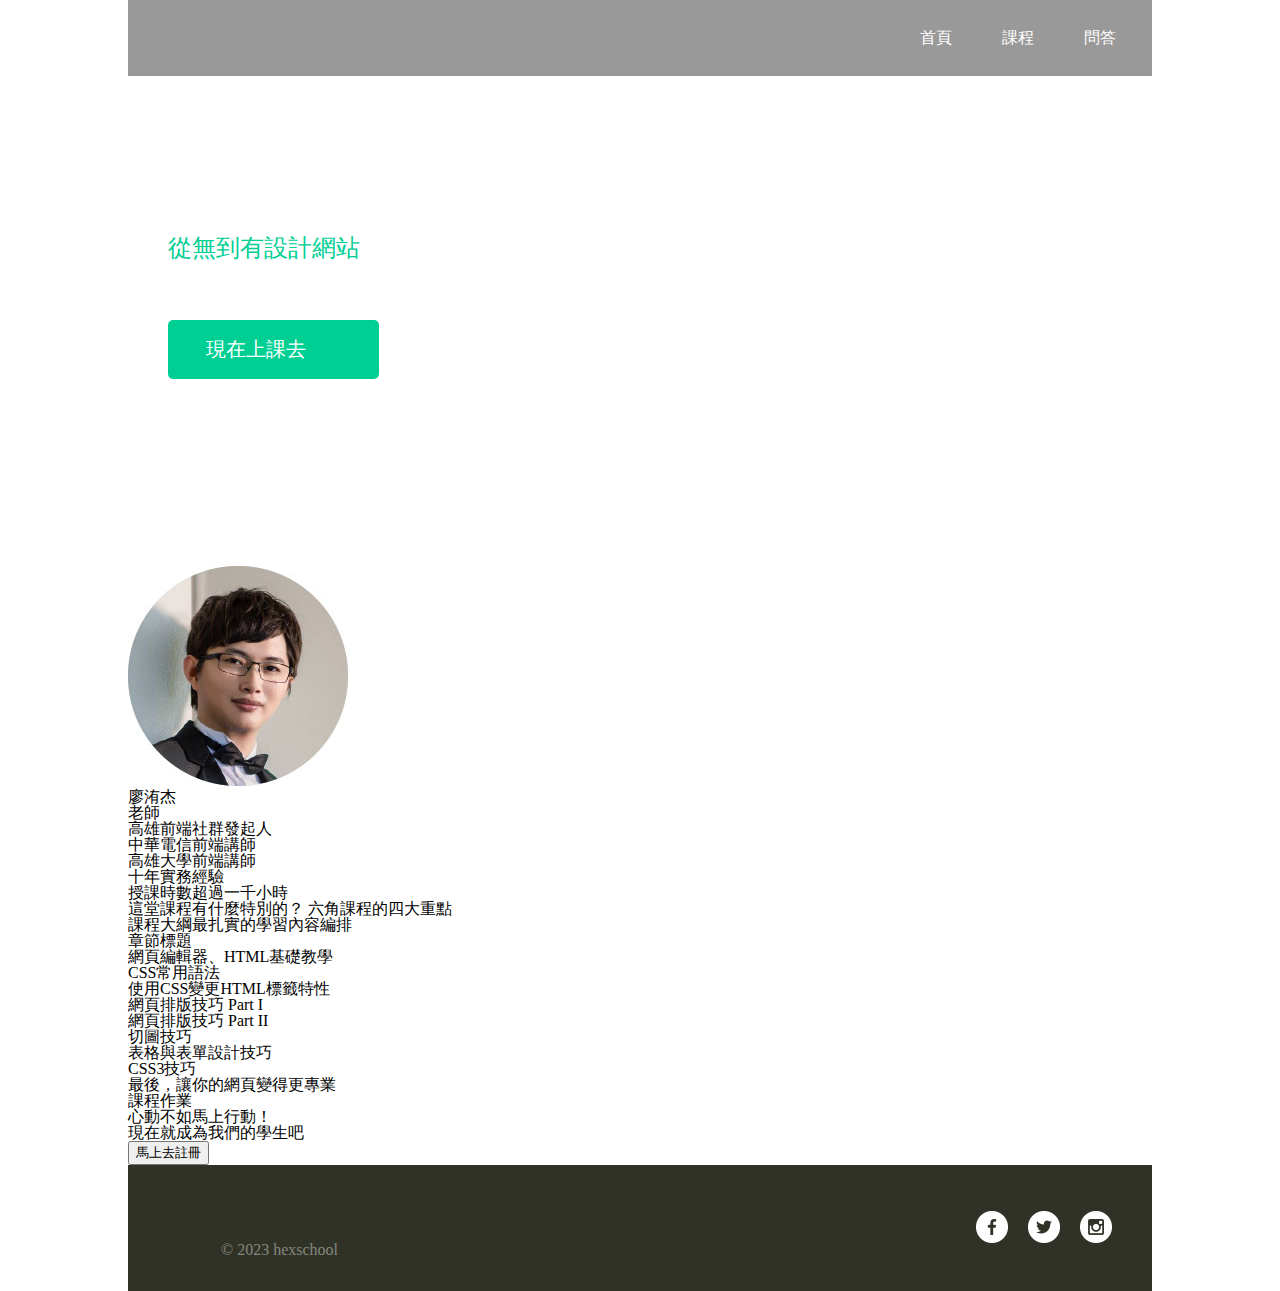
==== course.html @ a584e717 "adjust index.html naming and establish course.html" ====
<!DOCTYPE html>
<html lang="en">
<head>
    <meta charset="UTF-8">
    <title>六角學院前端語言線上課程</title>
    
    <link rel="icon" href="https://www.hexschool.com/favicon.ico" />
    <meta name="keywords" content="線上課程, 網頁設計, 前端, HTML, CSS, jQuery, javascript" />
    <meta name="viewport" content="width=device-width, initial-scale=1.0">
    <meta name="description" content="打破影音課程售後不理，我們在線上等著你。" />
    <meta name="author" content="michaelhsia" />

    <meta property="og:title" content="帶你學到會的線上課程  | 六角學院" />
    <meta property="og:description" content="打破影音課程售後不理，我們在線上等著你。" />
    <meta property="og:type" content="website" />
    <meta property="og:site_name" content="六角學院"/>
    <meta property="og:url" content="https://www.hexschool.com/" />
    <meta property="og:image" content="https://firebasestorage.googleapis.com/v0/b/hexschool-api.appspot.com/o/web%2Fevents%2F2019-js-starter%2Ffb-cover.png?alt=media&token=6d679c21-c0aa-454a-ad16-78c55b91dd50" />

    <meta http-equiv="X-UA-Compatible" content="IE=edge" />
    <meta name="viewport" content="width=device-width, initial-scale=1.0" />

    <link rel="stylesheet" href="css/all.css">
</head>
<body>
    <div class="wrap">
        <div class="course_banner">
            <div class="header">
                <h1><a href="https://www.hexschool.com/" target="_blank">六角學院</a></h1>
                <ul>
                    <li><a href="index.html">首頁</a></li>
                    <li><a href="course.html">課程</a></li>
                    <li><a href="faq.html">問答</a></li>
                </ul>
            </div>
            <div class="course_banner_wrap">
                <div class="course_banner_text">
                    <h2>HTML、 CSS 開發網站</h2>
                    <h3>從無到有設計網站</h3>
                    <a class="banner_button" href="https://www.hexschool.com/"><button>現在上課去</button></a>
                </div>
                <div class="course_banner_logo">
                    <img src="images/banner-html.png" alt="html5">
                    <img src="images/banner-css.png" alt="css3">
                </div>
            </div>
        </div>
        <div class="course_content">
            <div class="course_lecturer">
                <img src="images/personal-pic.jpg" alt="六角學院講師照片">
                <h2>
                    廖洧杰
                    <br>
                    老師
                </h2>
                <ul>
                    <li>高雄前端社群發起人</li>
                    <li>中華電信前端講師</li>
                    <li>高雄大學前端講師</li>
                    <li>十年實務經驗</li>
                    <li>授課時數超過一千小時</li>
                </ul>
            </div>
            <div class="course_details">
                <p><span>這堂課程有什麼特別的？ </span>六角課程的四大重點</p>
                <ol>
                    <li></li>
                    <li></li>
                    <li></li>
                    <li></li>
                </ol>
            </div>
            <div class="course_compare">
                    <p><span>課程大綱</span>最扎實的學習內容編排</p>
                    <table>
                        <tr>
                            <td>章節標題</td>
                        </tr>
                        <tr>
                            <td>網頁編輯器、HTML基礎教學</td>
                        </tr>
                        <tr>
                            <td>CSS常用語法</td>
                        </tr>
                        <tr>
                            <td>使用CSS變更HTML標籤特性</td>
                        </tr>
                        <tr>
                            <td>網頁排版技巧 Part I</td>
                        </tr>
                        <tr>
                            <td>網頁排版技巧 Part II</td>
                        </tr>
                        <tr>
                            <td>切圖技巧</td>
                        </tr>
                        <tr>
                            <td>表格與表單設計技巧</td>
                        </tr>
                        <tr>
                            <td>CSS3技巧</td>
                        </tr>
                        <tr>
                            <td>最後，讓你的網頁變得更專業</td>
                        </tr>
                        <tr>
                            <td>課程作業</td>
                        </tr>
                    </table>
            </div>
            <div class="course_form">
                <h3>
                    心動不如馬上行動！
                    <br>
                    現在就成為我們的學生吧
                </h3>
                <a href="https://www.hexschool.com/"><button>馬上去註冊</button></a>
            </div>
        </div>
        <div class="footer">
            <div class="footerlogo">
                <h2><a href="https://www.hexschool.com/">六角學院</a></h2>
                <p>&copy 2023 hexschool</p>
            </div>
            <ul>
                <li><a href="#"><img src="images/facebook-icon.png" alt="六角學院臉書社團"></a></li>
                <li><a href="#"><img src="images/twitter-icon.png" alt="六角學院推特社團"></a></li>
                <li><a href="#"><img src="images/instagram-icon.png" alt="六角學院IG社團"></a></li>
            </ul>
        </div>
    </div>
</body>
</html>
---- css/all.css ----
/* http://meyerweb.com/eric/tools/css/reset/ 
   v2.0 | 20110126
   License: none (public domain)
*/

html, body, div, span, applet, object, iframe,
h1, h2, h3, h4, h5, h6, p, blockquote, pre,
a, abbr, acronym, address, big, cite, code,
del, dfn, em, img, ins, kbd, q, s, samp,
small, strike, strong, sub, sup, tt, var,
b, u, i, center,
dl, dt, dd, ol, ul, li,
fieldset, form, label, legend,
table, caption, tbody, tfoot, thead, tr, th, td,
article, aside, canvas, details, embed, 
figure, figcaption, footer, header, hgroup, 
menu, nav, output, ruby, section, summary,
time, mark, audio, video {
	margin: 0;
	padding: 0;
	border: 0;
	font-size: 100%;
	font: inherit;
	vertical-align: baseline;
}
/* HTML5 display-role reset for older browsers */
article, aside, details, figcaption, figure, 
footer, header, hgroup, menu, nav, section {
	display: block;
}
body {
	line-height: 1;
}
ol, ul {
	list-style: none;
}
blockquote, q {
	quotes: none;
}
blockquote:before, blockquote:after,
q:before, q:after {
	content: '';
	content: none;
}
table {
	border-collapse: collapse;
	border-spacing: 0;
}


/* layout outline */

*{
	/* outline: 1px solid #000; */
}


/* layout */

.wrap{
    width: 1024px;
    margin: 0 auto;
}

/* layout header */

.header{
    display: flex;
    justify-content: space-between;
    align-items: center;
	background-color: rgb(52,52,52,0.5);
}

.header h1 a{
	display: block;
	width: 170px;
	background-image: url(https://upload.cc/i1/2022/12/24/E8jq6s.png);
	text-indent: 101%;
	overflow: hidden;
	white-space: nowrap;
	padding: 10px 0px;
	margin: 18px 40px;
}


/* layout header navigation */

.header ul{
	display: flex;
	justify-content: space-between;
}

.header ul li{
	margin-right: 22px;
}

.header ul li a{
	display: block;
	color: #ffffff;
	text-decoration: none;
	padding: 30px 14px 25px;
	border-bottom: 5px solid transparent;
}

.header ul li a:hover{
	color: #00cf94;
	border-bottom: 5px solid #00cf94;
}

.header ul li a:active{
	color: #278203;
	border-bottom: 5px solid #278203;
}


/* layout footer */

.footer{
	display: flex;
	justify-content: space-between;
	align-items: center;
	background-color: #303228;
}

.footerlogo{
	margin-top: 36px;
	margin-bottom: 33px;
	margin-left: 40px;
}

.footerlogo a{
	display: block;
	width: 170px;
	background-image: url(https://upload.cc/i1/2022/12/24/E8jq6s.png);
	text-indent: 101%;
	overflow: hidden;
	white-space: nowrap;
	padding: 10px 0px;
	margin-bottom: 5px;
}

.footerlogo p{
	color: #85877d;
	text-align: right;
}


/* layout footer socaillink */

.footer ul{
	display: flex;
	justify-content: space-between;
	align-items: center;
	margin-right: 20px;
}

.footer ul li{
	margin-right: 20px;
}


/* index.html banner*/

.index_banner{
	background-image: url(https://upload.cc/i1/2022/12/27/Tgbkzp.jpg);
	background-position: 18% 38%;
	padding-bottom: 137px;
	background-size: 150%;
}

.index_banner p{
	font-size: 44px;
	color: #00cf94;
	line-height: 1.7;
	margin-top: 150px;
	margin-left: 40px;

}

.index_banner p span{
	color: #ffffff;
}

.banner_button{
	display: block;
	width: 211px;
	margin-top: 50px;
	margin-left: 40px;
}
.banner_button button{
	font-size: 20px;
	color: #ffffff;
	background-color: #00cf94;
	background-image: url(https://upload.cc/i1/2022/12/27/LRU4Am.png);
	background-position: 80% 50%;
	background-repeat: no-repeat;
	border-radius: 5px;
	border: none;
	padding: 16px 73px 16px 38px;
	cursor: pointer;
}

.banner_button button:hover{
	color: #00cf94;
	background-color: #ffffff;
	background-image: url(https://upload.cc/i1/2022/12/27/cqjwe3.png);
}


/* index.html content details */

.index_content{
	margin: 60px 40px;
}

.index_content .index_course{
	display: flex;
	justify-content: space-between;
	align-items: flex-end;
	margin-bottom: 22px;
}

.index_content .index_course p{
	font-size: 16px;
	color: #9e9e9e;
}

.index_content .index_course p span{
	font-size: 36px;
	color: #00cf94;
}

.index_content .index_course a{
	display: block;
	font-size: 12px;
	color: #00cf94;
	text-decoration: none;
	padding: 5px 8px;
	border: 2px solid #00cf94;
	border-radius: 3px;
}

.index_content .index_course a:hover{
	color: #00cf94;
	background-color: yellow;
	border: 2px solid #00cf94;
	border-radius: 3px;
}

.index_content .index_course_details{
	display: flex;
	justify-content: space-between;
	margin-bottom: 50px;
}

.index_content .index_course_details li{
	width: 300px;
	text-align: center;
	padding: 26px 0px;
	box-shadow: 0px 2px 5px #bababa;
}

.index_content .index_course_details li a{
	text-decoration: none;
}

.index_content .index_course_details li img{
	margin-bottom: 10px;
}

.index_content .index_course_details li h3{
	font-size: 16px;
	color: #4c4c4c;
	margin-bottom: 10px;
}

.index_content .index_course_details li p{
	font-size: 14px;
	line-height: 1.3;
	color: #9e9e9e;
	padding: 0px 35px;
}


/* index.html content compare */

.index_content .index_course_compare_text{
	font-size: 16px;
	color: #9e9e9e;
	margin-bottom: 26px;
}

.index_content .index_course_compare_text span{
	font-size: 36px;
	color: #00cf94;
}

.index_content table{
	width: 100%;
	color: #383838;
	font-weight: bold;
	text-align: center;
	
}

.index_content table .table_title{
	background-color: #ececec;
}

.index_content table td{
	border-bottom: 1px solid #ebebeb;
	padding: 15px 0px;
}

.index_content table .table_highlight{
	color: #00cf94;
}


/* form */

.index_form{
	display: flex;
	justify-content: space-between;
	background-color: #ececec;
	padding: 139px 42px 57px;
}

.index_form p{
	font-size: 30px;
	font-weight: bold;
	color: #383838;
	line-height: 2;
}

.index_form .index_info{
	display: flex;
	flex-direction: column;
	align-items: flex-end;
}

.index_form .index_info input{
	width: 450px;
	font-size: 18px;
	border: none;
	border-radius: 5px;
}

.index_form .person{
	color: #9e9e9e;
	padding: 16px 0px 16px 22px;
	margin-bottom: 20px;
}

.index_form .index_info .submit_btn{
	width: 160px;
	color: #ffffff;
	background-color: #00cf94;
	padding: 14px 38px;
}


/* course.html banner */

.course_banner{
	background-image: url(https://upload.cc/i1/2023/01/03/SQ5XNr.jpg);
	background-position: -13% 5%;
}

.course_banner_wrap{
	display: flex;
	justify-content: space-between;
}

.course_banner_text{
	margin: 97px 0 187px 0;
}

.course_banner_text h2{
	font-size: 48px;
	color: #ffffff;
	letter-spacing: 2px;
	margin-bottom: 15px;
	margin-left: 40px;
}

.course_banner_text h3{
	font-size: 24px;
	color: #00cf94;
	margin-bottom: 60px;
	margin-left: 40px;
}

.course_banner_logo{
	display: flex;
	justify-content: space-between;
	width: 220px;
	height: 135px;
	margin: 40px 60px 0 0;
}


/* course.html content */
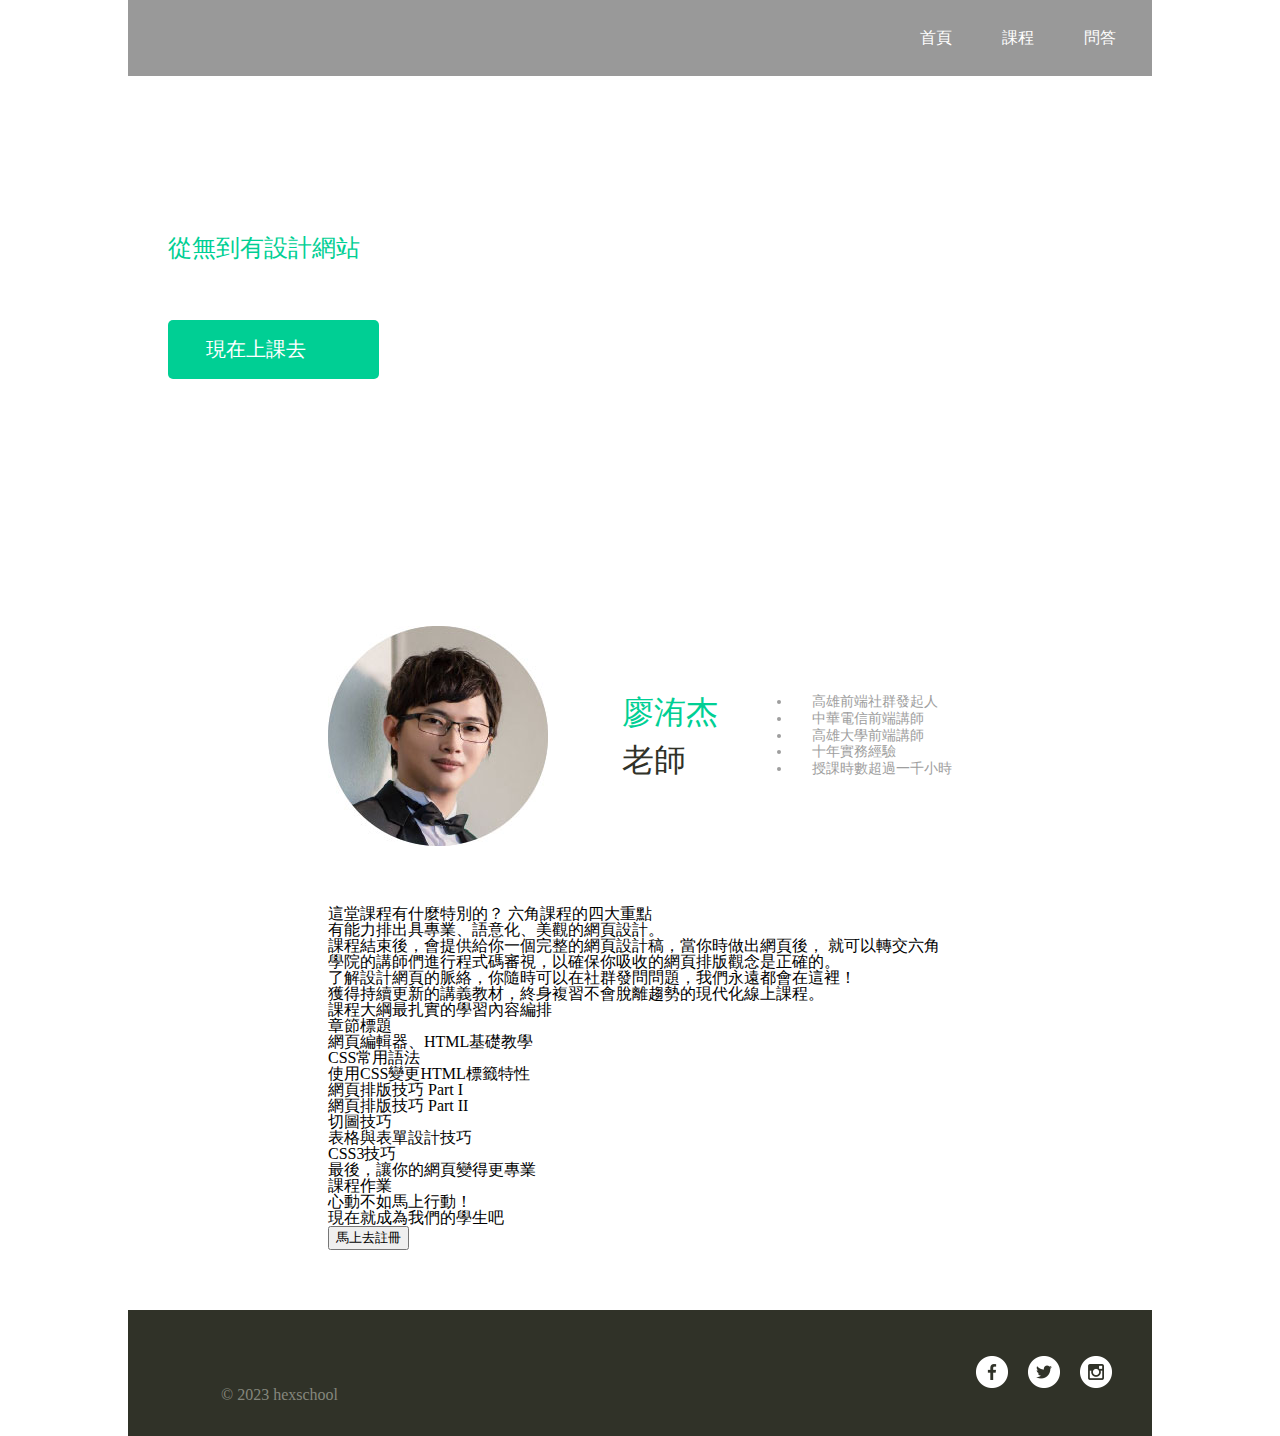
==== commit 094f6f53: "finished course.html structure" ====
--- a/course.html
+++ b/course.html
@@ -49,7 +49,7 @@
             <div class="course_lecturer">
                 <img src="images/personal-pic.jpg" alt="六角學院講師照片">
                 <h2>
-                    廖洧杰
+                    <span>廖洧杰</span>
                     <br>
                     老師
                 </h2>
@@ -64,10 +64,11 @@
             <div class="course_details">
                 <p><span>這堂課程有什麼特別的？ </span>六角課程的四大重點</p>
                 <ol>
-                    <li></li>
-                    <li></li>
-                    <li></li>
-                    <li></li>
+                    <li>有能力排出具專業、語意化、美觀的網頁設計。</li>
+                    <li>課程結束後，會提供給你一個完整的網頁設計稿，當你時做出網頁後，
+                        就可以轉交六角學院的講師們進行程式碼審視，以確保你吸收的網頁排版觀念是正確的。</li>
+                    <li>了解設計網頁的脈絡，你隨時可以在社群發問問題，我們永遠都會在這裡！</li>
+                    <li>獲得持續更新的講義教材，終身複習不會脫離趨勢的現代化線上課程。</li>
                 </ol>
             </div>
             <div class="course_compare">
@@ -108,14 +109,14 @@
                         </tr>
                     </table>
             </div>
-            <div class="course_form">
-                <h3>
-                    心動不如馬上行動！
-                    <br>
-                    現在就成為我們的學生吧
-                </h3>
-                <a href="https://www.hexschool.com/"><button>馬上去註冊</button></a>
-            </div>
+        <div class="course_form">
+            <h3>
+                心動不如馬上行動！
+                <br>
+                現在就成為我們的學生吧
+            </h3>
+            <a href="https://www.hexschool.com/"><button>馬上去註冊</button></a>
+        </div>
         </div>
         <div class="footer">
             <div class="footerlogo">
--- a/css/all.css
+++ b/css/all.css
@@ -317,7 +317,7 @@
 }
 
 
-/* form */
+/* index.html form */
 
 .index_form{
 	display: flex;
@@ -400,5 +400,43 @@
 }
 
 
-/* course.html content */
-
+/* course.html content lecturer */
+
+.course_content{
+	padding: 60px 200px;
+}
+
+.course_lecturer{
+	display: flex;
+	justify-content: space-between;
+	align-items: center;
+	margin-bottom: 60px;
+}
+
+.course_lecturer h2{
+	font-size: 32px;
+	color: #303228;
+	line-height: 1.5;
+}
+
+.course_lecturer h2 span{
+	color: #00cf94;
+}
+
+.course_lecturer ul{
+	list-style: disc;
+}
+
+.course_lecturer li{
+	font-size: 14px;
+	color: #9e9e9e;
+	line-height: 1.2;
+}
+
+.course_lecturer li:before{
+	content: "";
+	padding-left: 20px;
+}
+
+
+/* course.html content details */
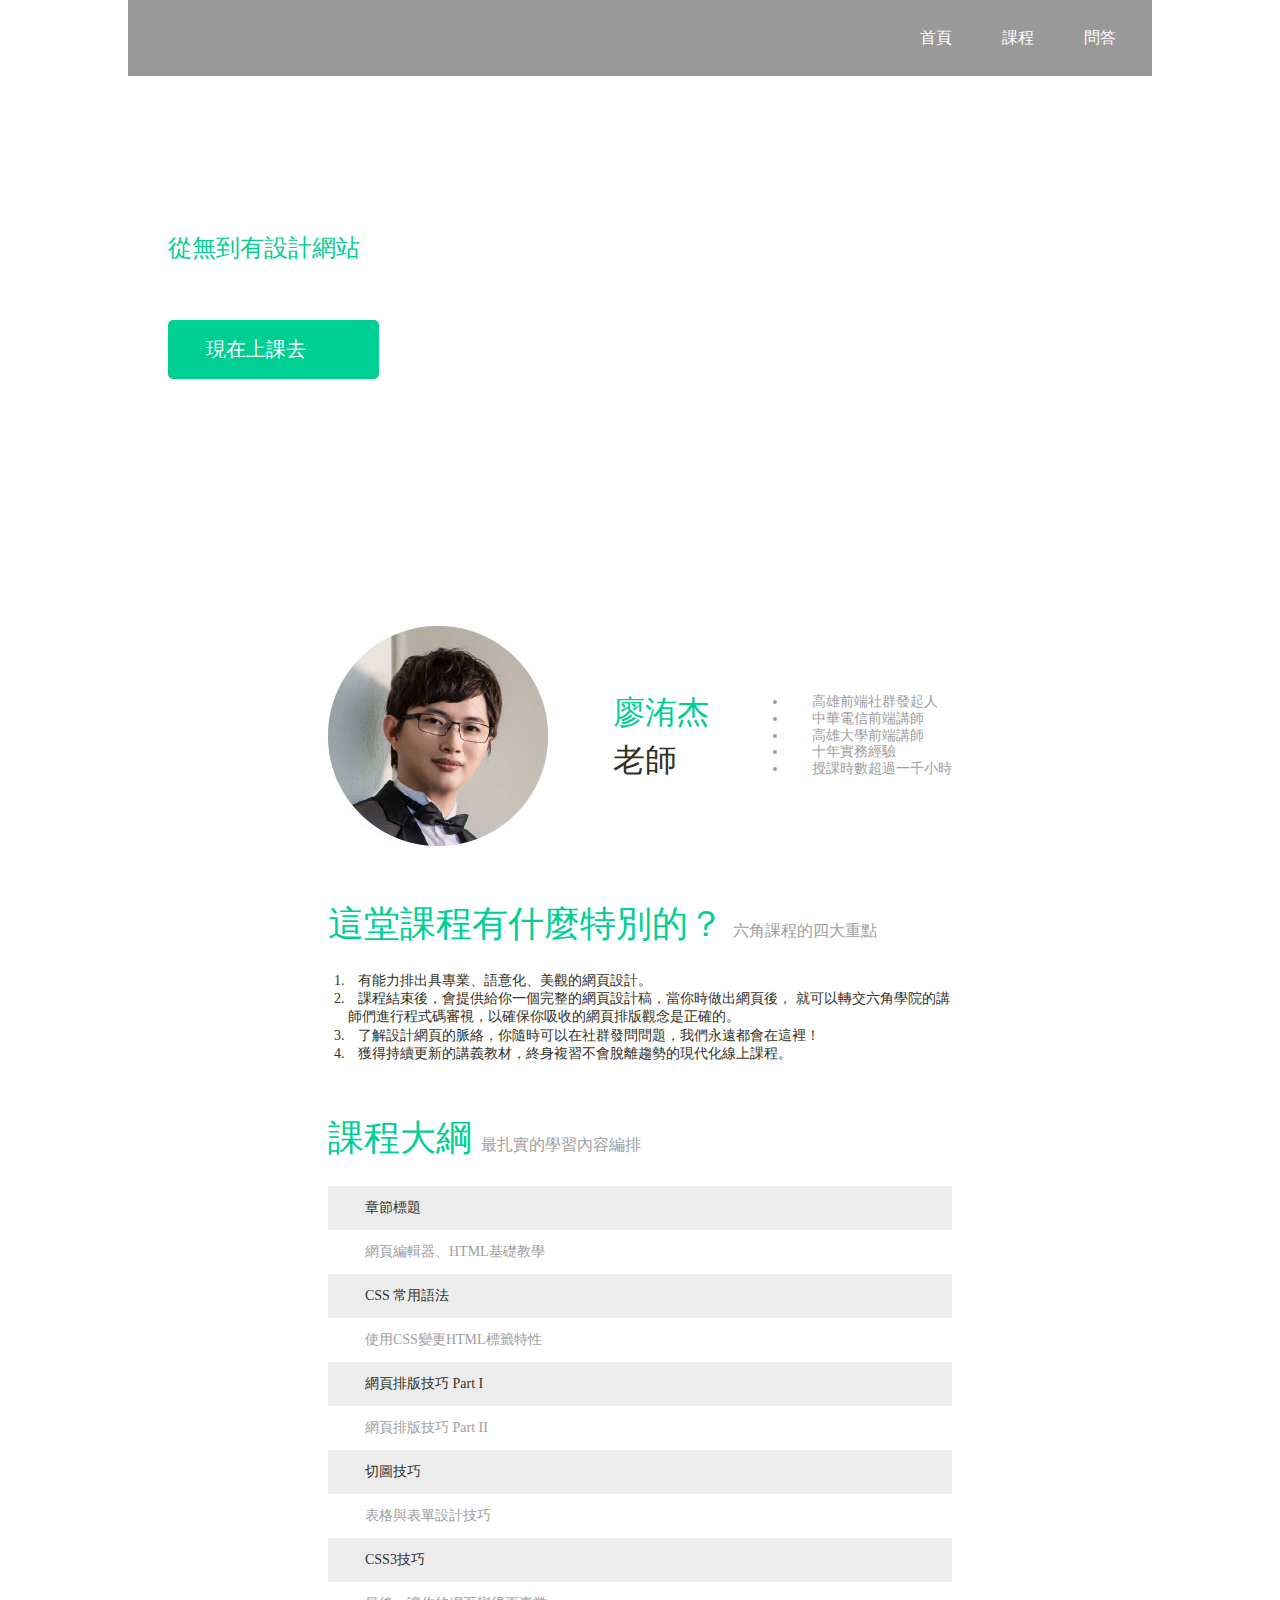
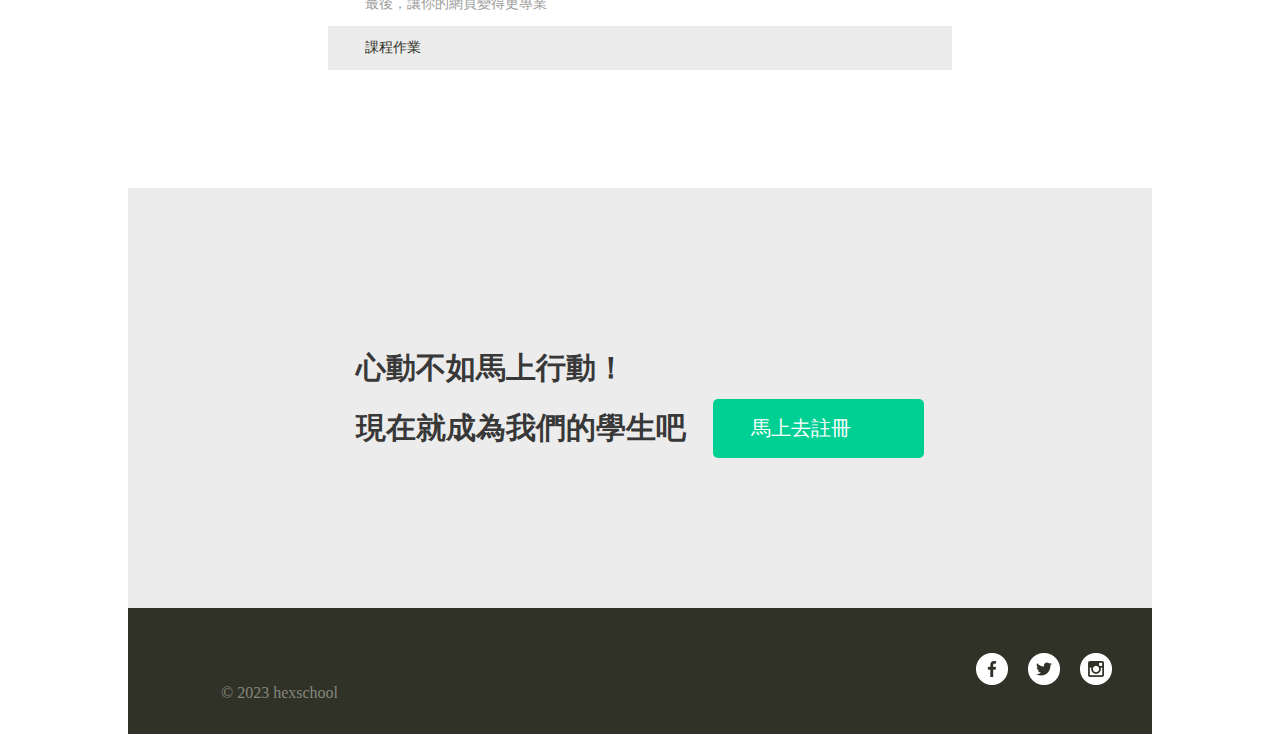
==== commit f2f2078f: "finished course,html" ====
--- a/course.html
+++ b/course.html
@@ -72,51 +72,51 @@
                 </ol>
             </div>
             <div class="course_compare">
-                    <p><span>課程大綱</span>最扎實的學習內容編排</p>
+                    <p><span>課程大綱 </span>最扎實的學習內容編排</p>
                     <table>
                         <tr>
-                            <td>章節標題</td>
+                            <td class="gray_bgc">章節標題</td>
                         </tr>
                         <tr>
-                            <td>網頁編輯器、HTML基礎教學</td>
+                            <td class="normal_bgc">網頁編輯器、HTML基礎教學</td>
                         </tr>
                         <tr>
-                            <td>CSS常用語法</td>
+                            <td class="gray_bgc">CSS 常用語法</td>
                         </tr>
                         <tr>
-                            <td>使用CSS變更HTML標籤特性</td>
+                            <td class="normal_bgc">使用CSS變更HTML標籤特性</td>
                         </tr>
                         <tr>
-                            <td>網頁排版技巧 Part I</td>
+                            <td class="gray_bgc">網頁排版技巧 Part I</td>
                         </tr>
                         <tr>
-                            <td>網頁排版技巧 Part II</td>
+                            <td class="normal_bgc">網頁排版技巧 Part II</td>
                         </tr>
                         <tr>
-                            <td>切圖技巧</td>
+                            <td class="gray_bgc">切圖技巧</td>
                         </tr>
                         <tr>
-                            <td>表格與表單設計技巧</td>
+                            <td class="normal_bgc">表格與表單設計技巧</td>
                         </tr>
                         <tr>
-                            <td>CSS3技巧</td>
+                            <td class="gray_bgc">CSS3技巧</td>
                         </tr>
                         <tr>
-                            <td>最後，讓你的網頁變得更專業</td>
+                            <td class="normal_bgc">最後，讓你的網頁變得更專業</td>
                         </tr>
                         <tr>
-                            <td>課程作業</td>
+                            <td class="gray_bgc">課程作業</td>
                         </tr>
                     </table>
             </div>
+        </div>
         <div class="course_form">
-            <h3>
+            <p>
                 心動不如馬上行動！
                 <br>
                 現在就成為我們的學生吧
-            </h3>
+            </p>
             <a href="https://www.hexschool.com/"><button>馬上去註冊</button></a>
-        </div>
         </div>
         <div class="footer">
             <div class="footerlogo">
--- a/css/all.css
+++ b/css/all.css
@@ -207,6 +207,15 @@
 }
 
 
+/* general usage */
+
+/* enroll button */
+
+/* light-green title span */
+
+/* light-gray title */
+
+
 /* index.html content details */
 
 .index_content{
@@ -300,7 +309,6 @@
 	color: #383838;
 	font-weight: bold;
 	text-align: center;
-	
 }
 
 .index_content table .table_title{
@@ -400,7 +408,7 @@
 }
 
 
-/* course.html content lecturer */
+/* course.html content course-lecturer */
 
 .course_content{
 	padding: 60px 200px;
@@ -424,7 +432,7 @@
 }
 
 .course_lecturer ul{
-	list-style: disc;
+	list-style: inside;
 }
 
 .course_lecturer li{
@@ -439,4 +447,103 @@
 }
 
 
-/* course.html content details */
+/* course.html content course-details */
+
+.course_content .course_details p{
+	font-size: 16px;
+	color: #9e9e9e;
+	margin-bottom: 30px;
+}
+
+.course_content .course_details p span{
+	font-size: 36px;
+	color: #00cf94;
+}
+
+.course_content .course_details ol{
+	list-style: decimal;
+	margin-bottom: 57px;
+	margin-left: 20px;
+}
+
+.course_content .course_details li{
+	font-size: 14px;
+	color: #303228;
+	line-height: 1.3;
+}
+
+.course_content .course_details li:before{
+	content: "";
+	padding-left: 10px;
+}
+
+
+/* course.html content course-compare */
+
+.course_content .course_compare p{
+	font-size: 16px;
+	color: #9e9e9e;
+	margin-bottom: 30px;
+}
+
+.course_content .course_compare p span{
+	font-size: 36px;
+	color: #00cf94;
+}
+
+.course_content .course_compare table{
+	width: 100%;
+	font-size: 14px;
+	color: #9e9e9e;
+	margin-bottom: 58px;
+}
+
+.course_content .course_compare table td{
+	padding: 15px 37px;
+}
+
+.course_content .course_compare table .gray_bgc{
+	color: #303228;
+	background-color: #ececec;
+}
+
+
+/* course.html form */
+
+.course_form{
+	display: flex;
+	justify-content: space-evenly;
+	align-items: flex-end;
+	background-color: #ececec;
+	padding: 150px 200px;
+}
+
+.course_form p{
+	font-size: 30px;
+	font-weight: bold;
+	color: #383838;
+	line-height: 2;
+}
+
+.course_form a{
+	display: block;
+	width: 211px;
+}
+.course_form button{
+	font-size: 20px;
+	color: #ffffff;
+	background-color: #00cf94;
+	background-image: url(https://upload.cc/i1/2022/12/27/LRU4Am.png);
+	background-position: 80% 50%;
+	background-repeat: no-repeat;
+	border-radius: 5px;
+	border: none;
+	padding: 16px 73px 16px 38px;
+	cursor: pointer;
+}
+
+.course_form button:hover{
+	color: #00cf94;
+	background-color: #ffffff;
+	background-image: url(https://upload.cc/i1/2022/12/27/cqjwe3.png);
+}